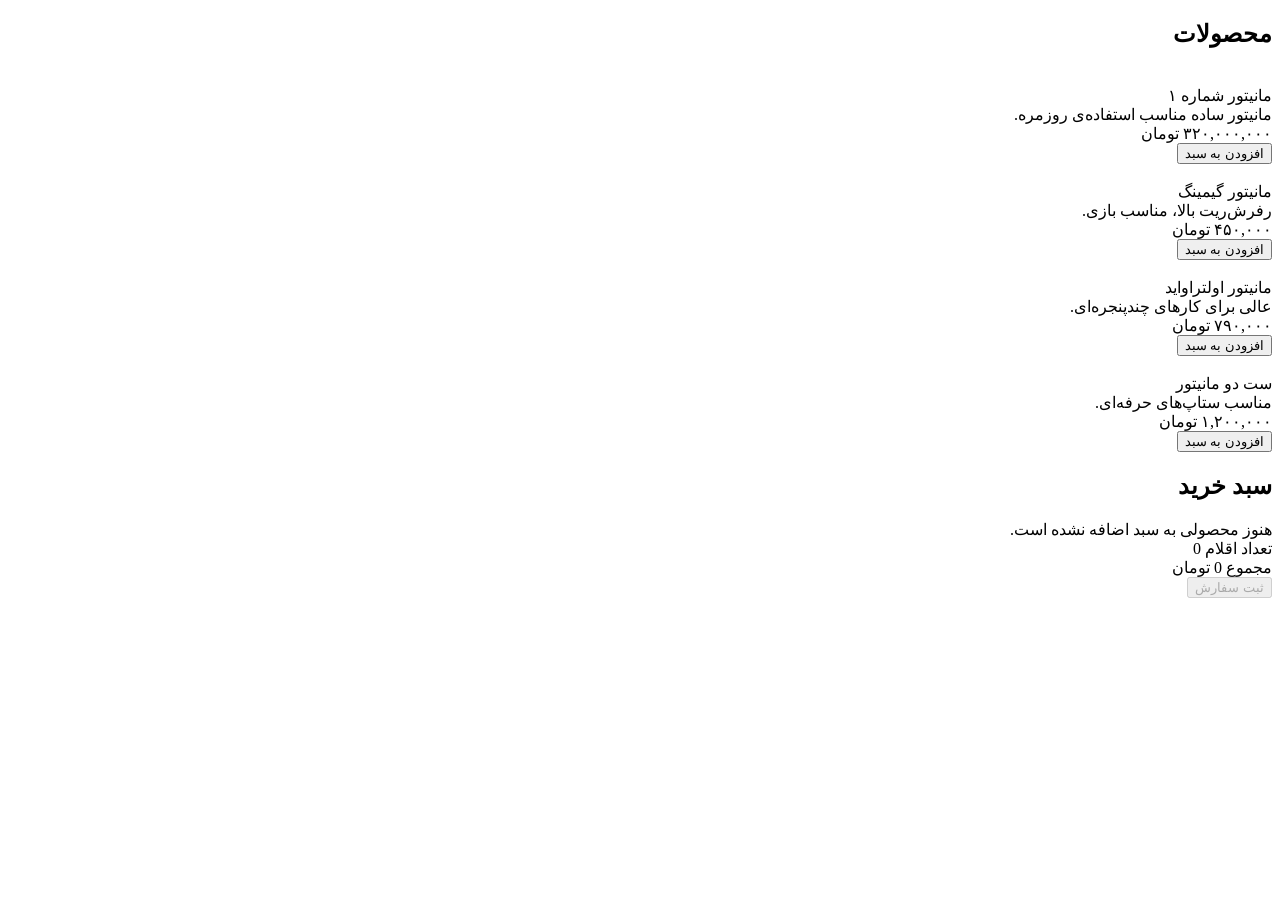
==== index.html @ cb5860cb "Rename shop.html to index.html" ====
<!DOCTYPE html>
<html lang="fa" dir="rtl">
<head>
  <meta charset="UTF-8" />
  <title>محصولات و سبد خرید</title>
  <link rel="stylesheet" href="/asset/style/shop.css" />
</head>
<body>
  <div class="page">
    <div class="layout">
      <!-- بخش محصولات -->
      <section class="products">
        <h1 class="section-title">محصولات</h1>

        <div class="product-grid">
          <div class="product-card">
            <div class="product-image image-1"><img src="/asset/image/مانیتور۱.webp" alt=""></div>
            <div class="product-title">مانیتور شماره ۱</div>
            <div class="product-desc">مانیتور ساده مناسب استفاده‌ی روزمره.</div>
            <div class="product-footer">
              <div class="product-price" onclick="buy()">۳۲۰,۰۰۰,۰۰۰ تومان</div>
              <button class="btn add-to-cart">افزودن به سبد</button>
            </div>
          </div>

          <div class="product-card">
            <div class="product-image image-2"><img src="/asset/image/مانیتور۲.webp" alt=""></div>
            <div class="product-title">مانیتور گیمینگ</div>
            <div class="product-desc">رفرش‌ریت بالا، مناسب بازی.</div>
            <div class="product-footer">
              <div class="product-price">۴۵۰,۰۰۰ تومان</div>
              <button class="btn add-to-cart" onclick="buy()">افزودن به سبد</button>
            </div>
          </div>

          <div class="product-card">
            <div class="product-image image-3"><img src="/asset/image/مانیتور۳.webp" alt=""></div>
            <div class="product-title">مانیتور اولتراواید</div>
            <div class="product-desc">عالی برای کارهای چندپنجره‌ای.</div>
            <div class="product-footer">
              <div class="product-price">۷۹۰,۰۰۰ تومان</div>
              <button class="btn add-to-cart" onclick="buy()">افزودن به سبد</button>
            </div>
          </div>

          <div class="product-card">
            <div class="product-image image-4"><img src="/asset/image/مانیتور۴.webp" alt=""></div>
            <div class="product-title">ست دو مانیتور</div>
            <div class="product-desc">مناسب ستاپ‌های حرفه‌ای.</div>
            <div class="product-footer">
              <div class="product-price">۱,۲۰۰,۰۰۰ تومان</div>
              <button class="btn add-to-cart" onclick="buy()">افزودن به سبد</button>
            </div>
          </div>
        </div>
      </section>

      <!-- سبد خرید -->
      <section class="cart">
        <h2 class="cart-title">سبد خرید</h2>

        <div class="cart-items">
          <div class="cart-item cart-item--empty">
            هنوز محصولی به سبد اضافه نشده است.
          </div>
        </div>

        <div class="cart-summary">
          <div class="cart-row">
            <span>تعداد اقلام</span>
            <span>0</span>
          </div>
          <div class="cart-row cart-row--total">
            <span>مجموع</span>
            <span>0 تومان</span>
          </div>
          <button class="btn btn-checkout" disabled>ثبت سفارش</button>
        </div>
      </section>
    </div>
  </div>
  <script src="/asset/js/shop.js"></script>
</body>
</html>
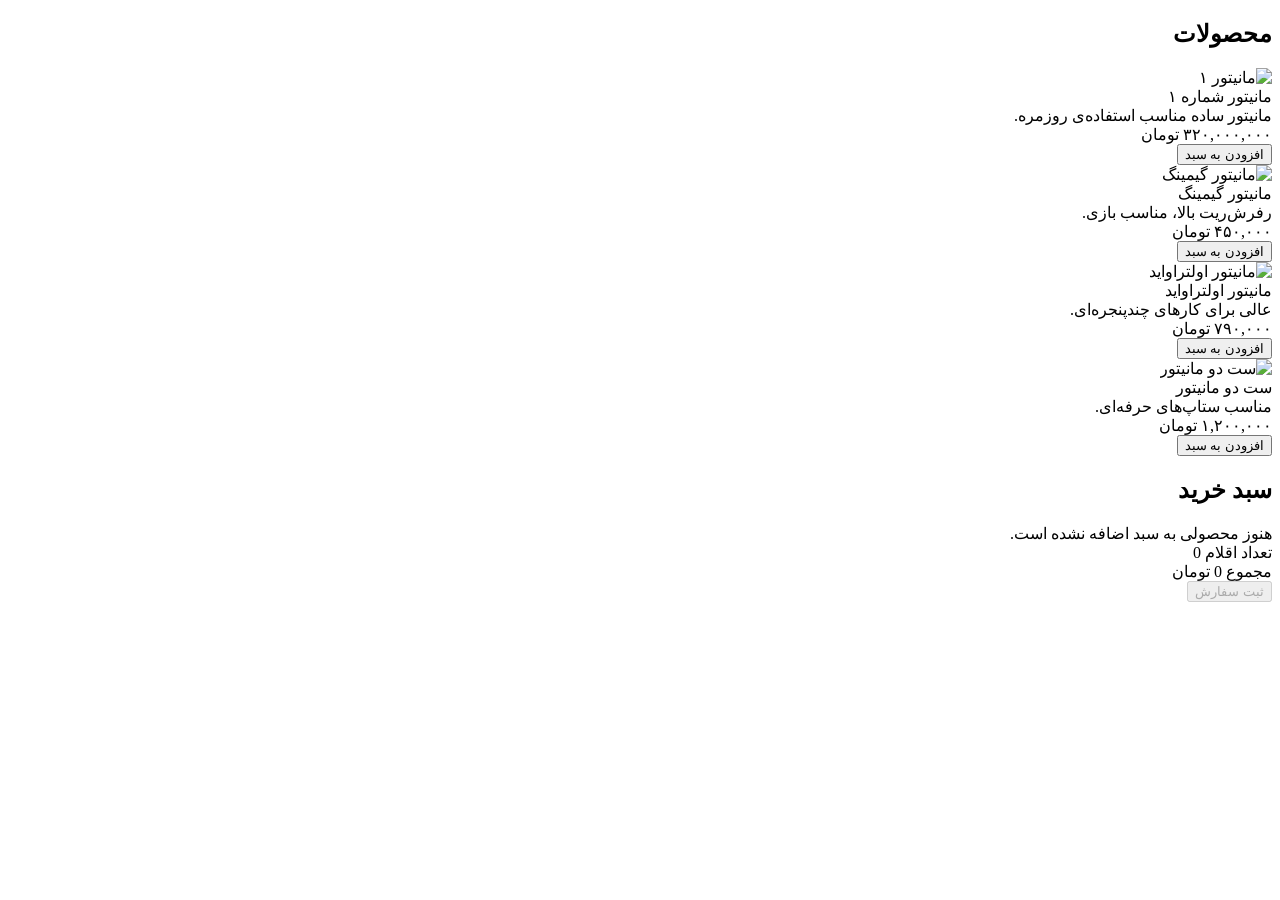
==== commit 29ae4ca1: "Update index.html" ====
--- a/index.html
+++ b/index.html
@@ -3,18 +3,24 @@
 <head>
   <meta charset="UTF-8" />
   <title>محصولات و سبد خرید</title>
-  <link rel="stylesheet" href="/asset/style/shop.css" />
+
+  <link rel="stylesheet" href="asset/style/shop.css" />
 </head>
+
 <body>
   <div class="page">
     <div class="layout">
+
       <!-- بخش محصولات -->
       <section class="products">
         <h1 class="section-title">محصولات</h1>
 
         <div class="product-grid">
+
           <div class="product-card">
-            <div class="product-image image-1"><img src="/asset/image/مانیتور۱.webp" alt=""></div>
+            <div class="product-image image-1">
+              <img src="asset/image/مانیتور۱.webp" alt="مانیتور ۱">
+            </div>
             <div class="product-title">مانیتور شماره ۱</div>
             <div class="product-desc">مانیتور ساده مناسب استفاده‌ی روزمره.</div>
             <div class="product-footer">
@@ -24,7 +30,9 @@
           </div>
 
           <div class="product-card">
-            <div class="product-image image-2"><img src="/asset/image/مانیتور۲.webp" alt=""></div>
+            <div class="product-image image-2">
+              <img src="asset/image/مانیتور۲.webp" alt="مانیتور گیمینگ">
+            </div>
             <div class="product-title">مانیتور گیمینگ</div>
             <div class="product-desc">رفرش‌ریت بالا، مناسب بازی.</div>
             <div class="product-footer">
@@ -34,7 +42,9 @@
           </div>
 
           <div class="product-card">
-            <div class="product-image image-3"><img src="/asset/image/مانیتور۳.webp" alt=""></div>
+            <div class="product-image image-3">
+              <img src="asset/image/مانیتور۳.webp" alt="مانیتور اولتراواید">
+            </div>
             <div class="product-title">مانیتور اولتراواید</div>
             <div class="product-desc">عالی برای کارهای چندپنجره‌ای.</div>
             <div class="product-footer">
@@ -44,7 +54,9 @@
           </div>
 
           <div class="product-card">
-            <div class="product-image image-4"><img src="/asset/image/مانیتور۴.webp" alt=""></div>
+            <div class="product-image image-4">
+              <img src="asset/image/مانیتور۴.webp" alt="ست دو مانیتور">
+            </div>
             <div class="product-title">ست دو مانیتور</div>
             <div class="product-desc">مناسب ستاپ‌های حرفه‌ای.</div>
             <div class="product-footer">
@@ -52,6 +64,7 @@
               <button class="btn add-to-cart" onclick="buy()">افزودن به سبد</button>
             </div>
           </div>
+
         </div>
       </section>
 
@@ -77,8 +90,11 @@
           <button class="btn btn-checkout" disabled>ثبت سفارش</button>
         </div>
       </section>
+
     </div>
   </div>
-  <script src="/asset/js/shop.js"></script>
+
+  
+  <script src="asset/js/shop.js"></script>
 </body>
 </html>
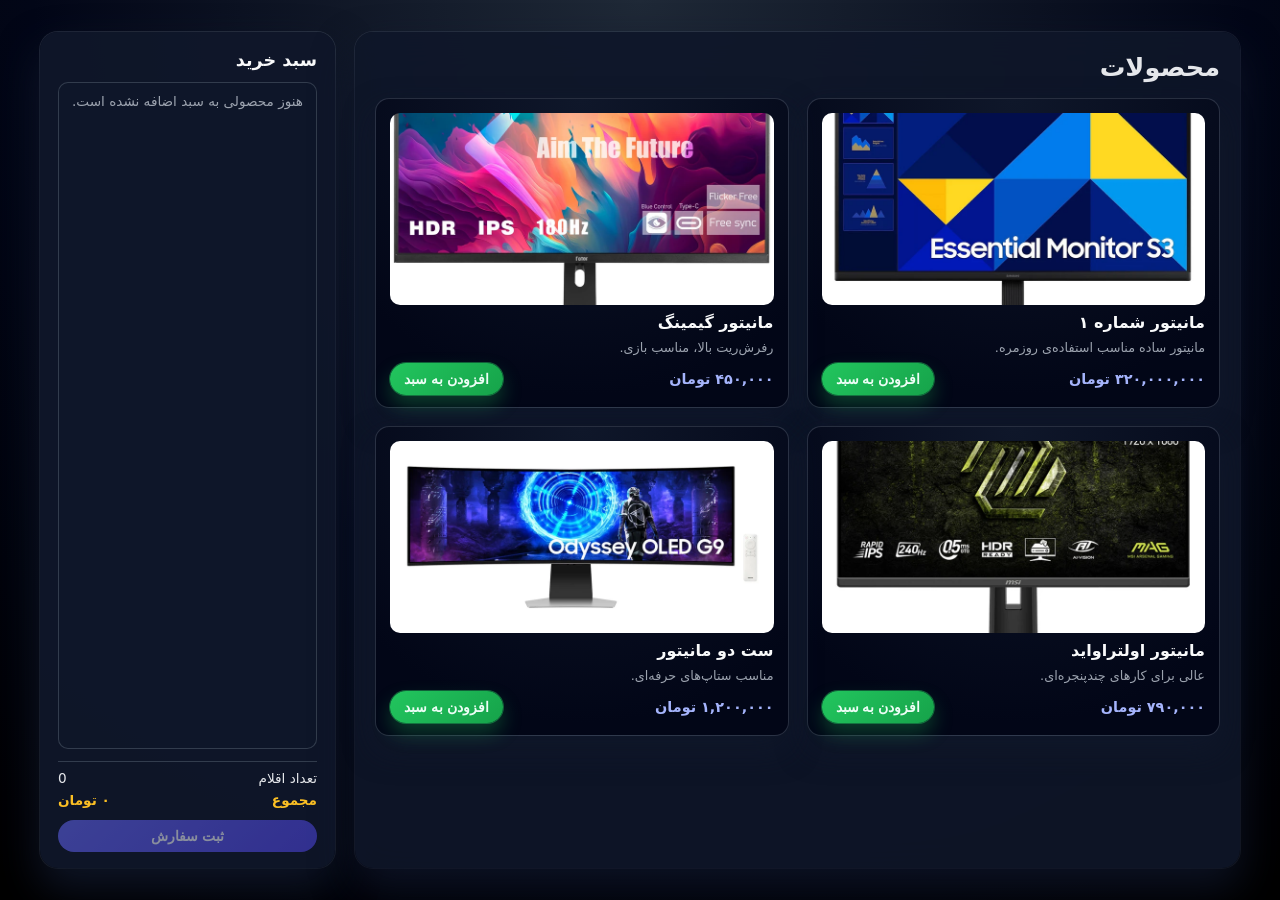
==== commit eea5d22d: "Update index.html" ====
--- a/index.html
+++ b/index.html
@@ -4,7 +4,7 @@
   <meta charset="UTF-8" />
   <title>محصولات و سبد خرید</title>
 
-  <link rel="stylesheet" href="asset/style/shop.css" />
+  <link rel="stylesheet" href="assets/shop.css" />
 </head>
 
 <body>
@@ -19,7 +19,7 @@
 
           <div class="product-card">
             <div class="product-image image-1">
-              <img src="asset/image/مانیتور۱.webp" alt="مانیتور ۱">
+              <img src="assets/image/مانیتور۱.webp" alt="مانیتور ۱">
             </div>
             <div class="product-title">مانیتور شماره ۱</div>
             <div class="product-desc">مانیتور ساده مناسب استفاده‌ی روزمره.</div>
@@ -31,7 +31,7 @@
 
           <div class="product-card">
             <div class="product-image image-2">
-              <img src="asset/image/مانیتور۲.webp" alt="مانیتور گیمینگ">
+              <img src="assets/image/مانیتور۲.webp" alt="مانیتور گیمینگ">
             </div>
             <div class="product-title">مانیتور گیمینگ</div>
             <div class="product-desc">رفرش‌ریت بالا، مناسب بازی.</div>
@@ -43,7 +43,7 @@
 
           <div class="product-card">
             <div class="product-image image-3">
-              <img src="asset/image/مانیتور۳.webp" alt="مانیتور اولتراواید">
+              <img src="assets/image/مانیتور۳.webp" alt="مانیتور اولتراواید">
             </div>
             <div class="product-title">مانیتور اولتراواید</div>
             <div class="product-desc">عالی برای کارهای چندپنجره‌ای.</div>
@@ -55,7 +55,7 @@
 
           <div class="product-card">
             <div class="product-image image-4">
-              <img src="asset/image/مانیتور۴.webp" alt="ست دو مانیتور">
+              <img src="assets/image/مانیتور۴.webp" alt="ست دو مانیتور">
             </div>
             <div class="product-title">ست دو مانیتور</div>
             <div class="product-desc">مناسب ستاپ‌های حرفه‌ای.</div>
@@ -95,6 +95,6 @@
   </div>
 
   
-  <script src="asset/js/shop.js"></script>
+  <script src="assets/shop.js"></script>
 </body>
 </html>
--- a/assets/shop.css
+++ b/assets/shop.css
@@ -0,0 +1,295 @@
+*,
+*::before,
+*::after {
+  box-sizing: border-box;
+}
+
+body {
+  margin: 0;
+  font-family: system-ui, -apple-system, "Segoe UI", sans-serif;
+  background: radial-gradient(circle at top, #1f2937 0, #020617 55%, #000 100%);
+  color: #e5e7eb;
+  direction: rtl;
+}
+
+.page {
+  min-height: 100vh;
+  display: flex;
+  align-items: stretch;
+  justify-content: center;
+  padding: 32px 20px;
+}
+.btn-remove {
+  background: #ff4d4f;
+  color: #fff;
+  border: none;
+  padding: 4px 10px;
+  cursor: pointer;
+  border-radius: 6px;
+  font-size: 12px;
+  margin-right: 8px;
+}
+.layout {
+  width: 100%;
+  max-width: 1200px;
+  display: grid;
+  grid-template-columns: minmax(0, 3fr) minmax(260px, 1fr);
+  gap: 20px;
+}
+
+/* بخش محصولات */
+
+.section-title {
+  margin: 0 0 16px;
+  font-size: 1.6rem;
+  font-weight: 700;
+}
+
+.products {
+  background: rgba(15, 23, 42, 0.9);
+  border-radius: 18px;
+  padding: 20px 20px 18px;
+  box-shadow:
+    0 20px 40px rgba(15, 23, 42, 0.8),
+    0 0 0 1px rgba(148, 163, 184, 0.15);
+  backdrop-filter: blur(18px);
+}
+
+.product-grid {
+  display: grid;
+  grid-template-columns: repeat(2, minmax(0, 1fr));
+  gap: 18px;
+  align-items: stretch;      /* ردیف‌ها هم‌قد شوند */
+}
+
+.product-card {
+  background: radial-gradient(circle at top, #0f172a 0, #020617 80%);
+  border-radius: 14px;
+  padding: 14px 14px 12px;
+  border: 1px solid rgba(148, 163, 184, 0.25);
+  box-shadow: 0 14px 30px rgba(15, 23, 42, 0.9);
+  display: flex;
+  flex-direction: column;
+  gap: 8px;
+  min-height: 100%;          /* کارت کل ارتفاع ستون را پر کند */
+  transition:
+    transform 0.12s ease-out,
+    box-shadow 0.15s ease-out,
+    border-color 0.15s ease-out;
+}
+
+.product-card:hover {
+  transform: translateY(-2px);
+  box-shadow: 0 18px 40px rgba(15, 23, 42, 0.95);
+  border-color: rgba(59, 130, 246, 0.6);
+}
+
+.product-image {
+  width: 100%;
+  border-radius: 10px;
+  overflow: hidden;
+  background: #020617;
+}
+
+.product-image img {
+  width: 100%;
+  height: 12rem;       /* ارتفاع ثابت تصویر کارت در دسکتاپ */
+  object-fit: cover;   /* برش تمیز داخل قاب */
+  display: block;
+}
+
+.product-title {
+  margin: 0;
+  font-size: 1rem;
+  font-weight: 600;
+  color: #f9fafb;
+}
+
+.product-desc {
+  margin: 0;
+  font-size: 0.8rem;
+  color: #9ca3af;
+}
+
+.product-footer {
+  margin-top: auto;          /* دکمه در انتهای کارت قرار بگیرد */
+  display: flex;
+  align-items: center;
+  justify-content: space-between;
+  gap: 8px;
+}
+
+.product-price {
+  font-size: 0.9rem;
+  font-weight: 700;
+  color: #a5b4fc;
+}
+
+/* دکمه‌ها */
+
+.btn {
+  border: none;
+  outline: none;
+  padding: 8px 14px;
+  border-radius: 999px;
+  font-size: 0.85rem;
+  font-weight: 600;
+  cursor: pointer;
+  transition:
+    transform 0.12s ease-out,
+    box-shadow 0.15s ease-out,
+    filter 0.15s ease-out;
+  display: inline-flex;
+  align-items: center;
+  justify-content: center;
+  white-space: nowrap;
+}
+
+.btn:disabled {
+  cursor: default;
+  opacity: 0.55;
+  box-shadow: none;
+  transform: none;
+}
+
+.add-to-cart {
+  background: linear-gradient(135deg, #22c55e, #16a34a);
+  color: #ecfdf5;
+  box-shadow:
+    0 10px 20px rgba(34, 197, 94, 0.3),
+    0 0 0 1px rgba(34, 197, 94, 0.45);
+}
+
+.add-to-cart:hover {
+  transform: translateY(-1px);
+  filter: brightness(1.05);
+  box-shadow:
+    0 14px 26px rgba(34, 197, 94, 0.4),
+    0 0 0 1px rgba(34, 197, 94, 0.6);
+}
+
+.add-to-cart:active {
+  transform: translateY(0);
+  box-shadow:
+    0 6px 16px rgba(34, 197, 94, 0.4),
+    0 0 0 1px rgba(34, 197, 94, 0.7);
+}
+
+/* سبد خرید */
+
+.cart {
+  background: rgba(15, 23, 42, 0.95);
+  border-radius: 18px;
+  padding: 18px 18px 16px;
+  box-shadow:
+    0 20px 40px rgba(15, 23, 42, 0.9),
+    0 0 0 1px rgba(148, 163, 184, 0.2);
+  display: flex;
+  flex-direction: column;
+  gap: 12px;
+  min-height: 260px;
+}
+
+.cart-title {
+  margin: 0;
+  font-size: 1.1rem;
+  font-weight: 600;
+  color: #f9fafb;
+}
+
+.cart-items {
+  list-style: none;
+  margin: 0;
+  padding: 0;
+  flex: 1;
+  overflow-y: auto;
+  border-radius: 10px;
+  background: rgba(15, 23, 42, 0.7);
+  border: 1px solid rgba(55, 65, 81, 0.9);
+}
+
+.cart-item {
+  padding: 10px 12px;
+  font-size: 0.85rem;
+  border-bottom: 1px solid rgba(31, 41, 55, 0.9);
+  display: flex;
+  justify-content: space-between;
+  gap: 8px;
+}
+
+.cart-item:last-child {
+  border-bottom: none;
+}
+
+.cart-item--empty {
+  justify-content: center;
+  color: #9ca3af;
+}
+
+.cart-summary {
+  padding-top: 8px;
+  border-top: 1px solid rgba(55, 65, 81, 0.9);
+  display: flex;
+  flex-direction: column;
+  gap: 6px;
+}
+
+.cart-row {
+  display: flex;
+  justify-content: space-between;
+  font-size: 0.85rem;
+  color: #e5e7eb;
+}
+
+.cart-row--total {
+  font-weight: 700;
+  color: #fbbf24;
+}
+
+.btn-checkout {
+  margin-top: 6px;
+  width: 100%;
+  background: linear-gradient(135deg, #6366f1, #4f46e5);
+  color: #eef2ff;
+  box-shadow:
+    0 10px 20px rgba(79, 70, 229, 0.45),
+    0 0 0 1px rgba(129, 140, 248, 0.6);
+}
+
+.btn-checkout:hover:not(:disabled) {
+  transform: translateY(-1px);
+  filter: brightness(1.05);
+  box-shadow:
+    0 14px 26px rgba(79, 70, 229, 0.6),
+    0 0 0 1px rgba(129, 140, 248, 0.8);
+}
+
+/* ریسپانسیو */
+
+@media (max-width: 900px) {
+  .layout {
+    grid-template-columns: minmax(0, 1.4fr) minmax(260px, 1fr);
+  }
+
+  .product-grid {
+    grid-template-columns: 1fr;
+  }
+
+  .product-image img {
+    height: 11rem;   /* کمی کوچک‌تر روی تبلت و صفحه‌های متوسط */
+  }
+}
+
+@media (max-width: 720px) {
+  .layout {
+    grid-template-columns: minmax(0, 1fr);
+  }
+
+  .cart {
+    order: -1;
+  }
+
+  .product-image img {
+    height: 10rem;   /* ارتفاع کمتر روی موبایل */
+  }
+}
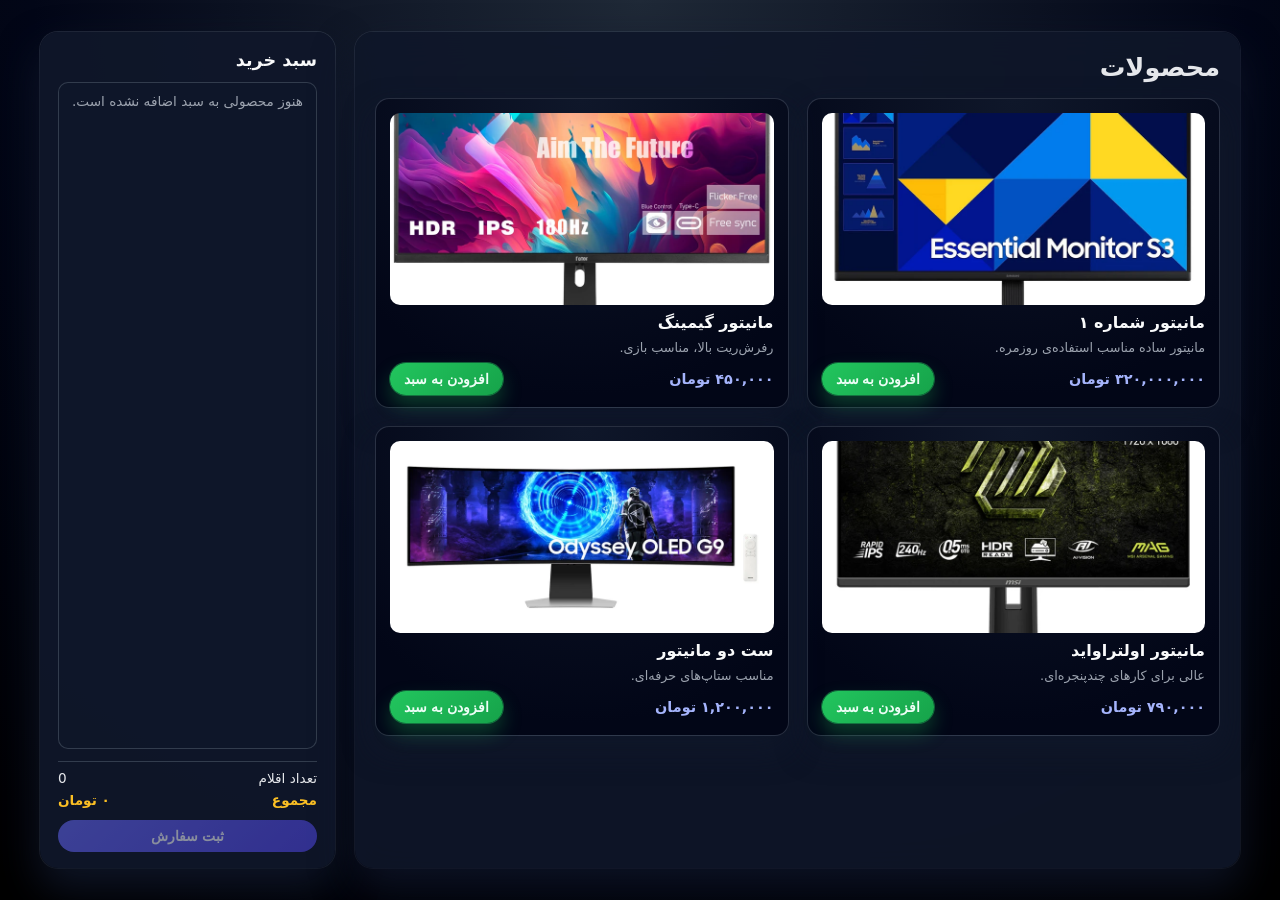
==== commit f4e167ae: "Update index.html" ====
--- a/index.html
+++ b/index.html
@@ -4,6 +4,7 @@
   <meta charset="UTF-8" />
   <title>محصولات و سبد خرید</title>
 
+ 
   <link rel="stylesheet" href="assets/shop.css" />
 </head>
 
@@ -94,7 +95,7 @@
     </div>
   </div>
 
-  
+ 
   <script src="assets/shop.js"></script>
 </body>
 </html>
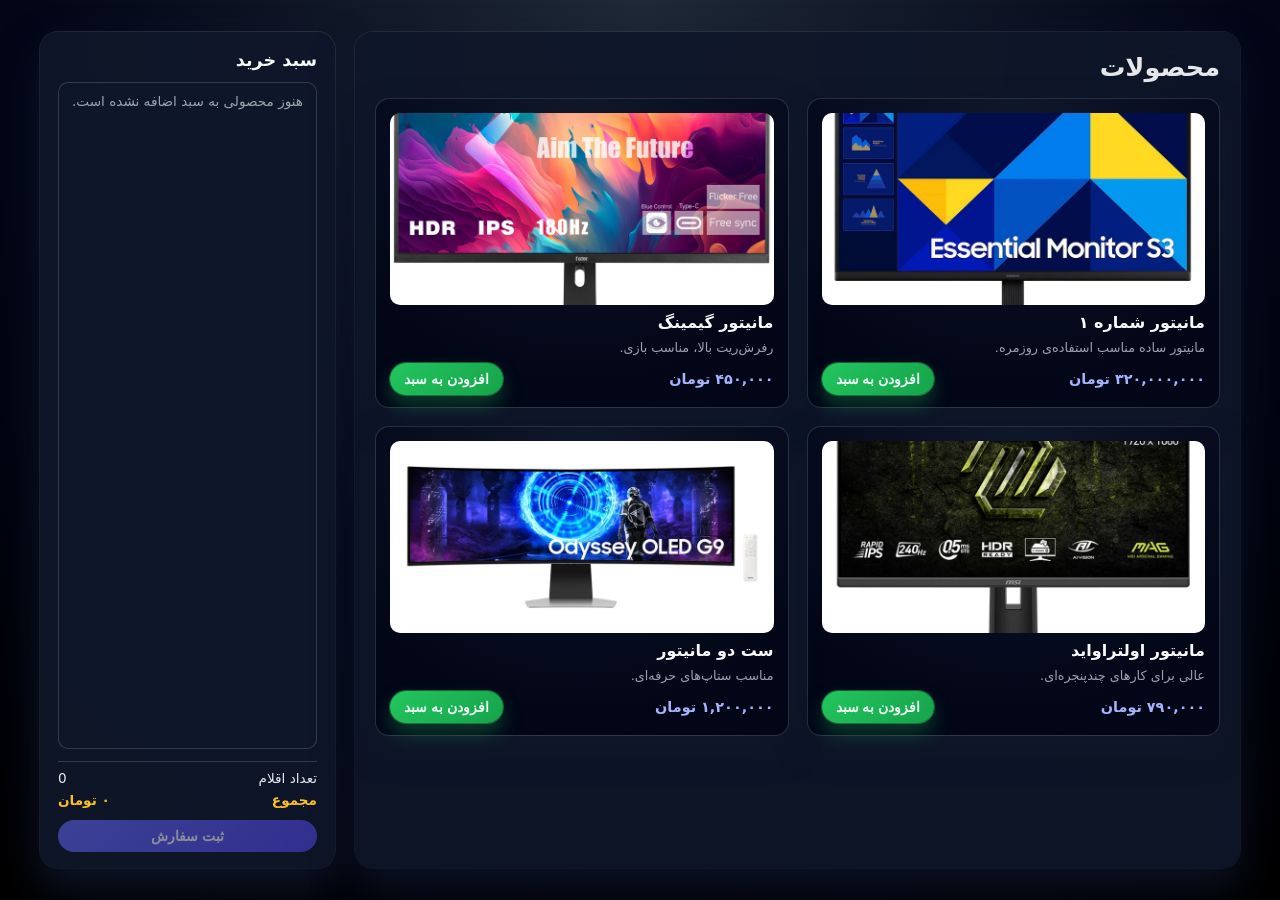
==== commit 208d773d: "Update index.html" ====
--- a/index.html
+++ b/index.html
@@ -1,7 +1,7 @@
 <!DOCTYPE html>
 <html lang="fa" dir="rtl">
 <head>
-  <meta charset="UTF-8" />
+ <meta name="viewport" content="width=device-width, initial-scale=1.0">
   <title>محصولات و سبد خرید</title>
 
  
